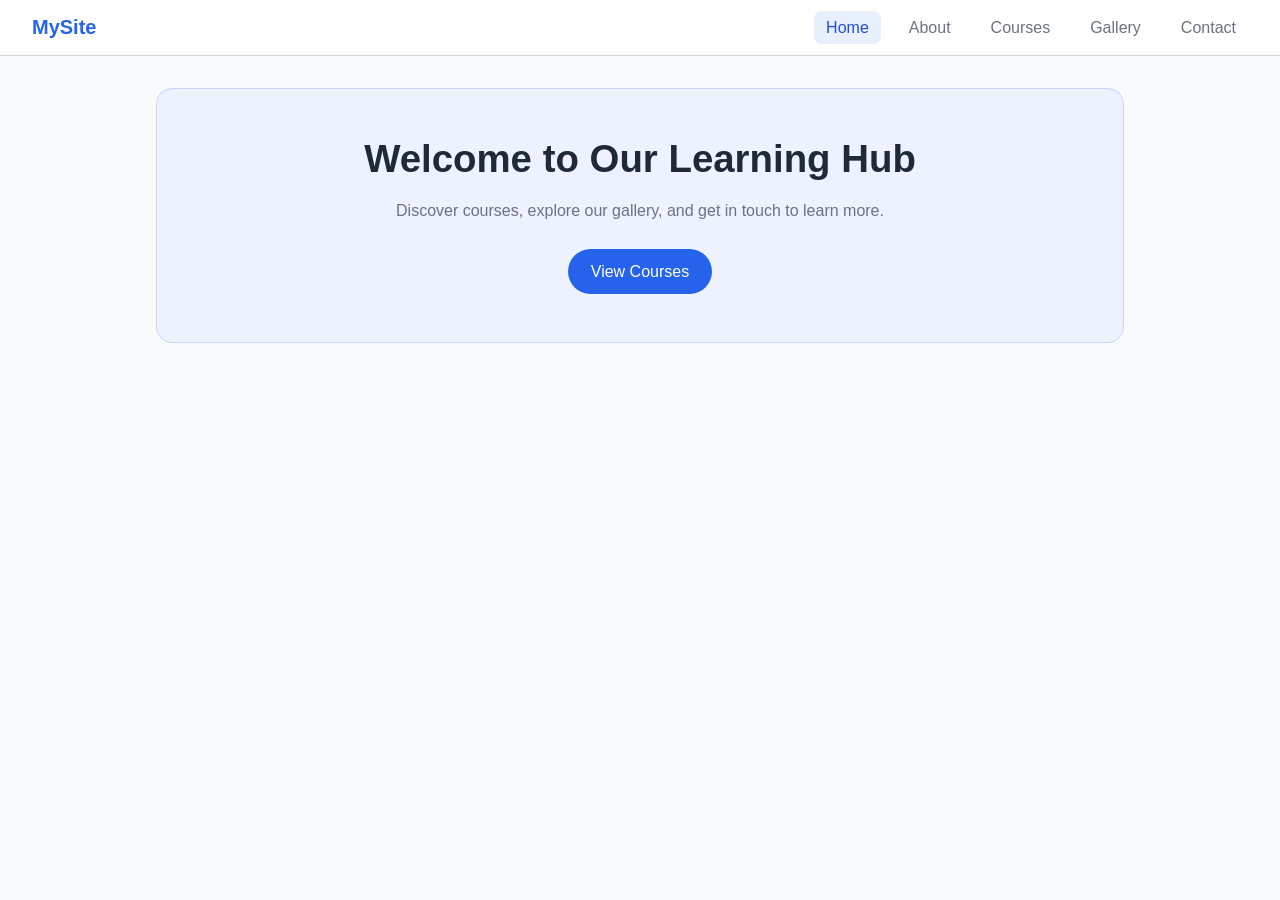
==== index.html @ 4cf64baa "Initial website" ====
<!DOCTYPE html>
<html lang="en">
<head>
  <meta charset="UTF-8" />
  <meta name="viewport" content="width=device-width, initial-scale=1.0" />
  <title>Home | Simple Static Website</title>
  <link rel="stylesheet" href="style.css" />
</head>
<body>
  <header>
    <div class="logo">MySite</div>
    <nav>
      <ul>
        <li><a href="index.html" class="active">Home</a></li>
        <li><a href="about.html">About</a></li>
        <li><a href="courses.html">Courses</a></li>
        <li><a href="gallery.html">Gallery</a></li>
        <li><a href="contact.html">Contact</a></li>
      </ul>
    </nav>
  </header>

  <main class="container">
    <section class="hero">
      <h1>Welcome to Our Learning Hub</h1>
      <p>Discover courses, explore our gallery, and get in touch to learn more.</p>
      <a href="courses.html" class="button">View Courses</a>
    </section>
  </main>

  <script src="script.js"></script>
</body>
</html>
---- style.css ----
* {
  box-sizing: border-box;
  margin: 0;
  padding: 0;
}

:root {
  --bg: #f8fafb;
  --surface: #ffffff;
  --text: #1f2937;
  --muted: #6b7280;
  --primary: #2563eb;
  --primary-dark: #1d4ed8;
  --border: #d1d5db;
}

body {
  font-family: "Segoe UI", Tahoma, Geneva, Verdana, sans-serif;
  background: var(--bg);
  color: var(--text);
  min-height: 100vh;
}

header {
  background: #ffffff;
  border-bottom: 1px solid var(--border);
  padding: 1rem 2rem;
  display: flex;
  align-items: center;
  justify-content: space-between;
  position: sticky;
  top: 0;
  z-index: 10;
}

.logo {
  font-size: 1.25rem;
  font-weight: 700;
  color: var(--primary);
}

nav ul {
  list-style: none;
  display: flex;
  gap: 1rem;
}

nav a {
  text-decoration: none;
  color: var(--muted);
  padding: 0.5rem 0.75rem;
  border-radius: 0.5rem;
  transition: background 0.2s ease, color 0.2s ease;
}

nav a:hover,
nav a.active {
  background: rgba(37, 99, 235, 0.1);
  color: var(--primary-dark);
}

.container {
  max-width: 1000px;
  margin: 2rem auto;
  padding: 0 1rem;
}

.hero {
  background: #eef2ff;
  border: 1px solid #c7d2fe;
  padding: 3rem;
  border-radius: 1rem;
  text-align: center;
}

.hero h1 {
  font-size: clamp(2rem, 3vw, 3rem);
  margin-bottom: 1rem;
}

.hero p {
  color: var(--muted);
  margin-bottom: 1.5rem;
  line-height: 1.75;
}

.button {
  display: inline-block;
  background: var(--primary);
  color: white;
  padding: 0.85rem 1.4rem;
  border: none;
  border-radius: 999px;
  text-decoration: none;
  cursor: pointer;
  transition: background 0.2s ease;
}

.button:hover {
  background: var(--primary-dark);
}

section h1 {
  font-size: 2rem;
  margin-bottom: 1rem;
}

section p {
  color: var(--muted);
  margin-bottom: 1rem;
  line-height: 1.75;
}

.cards {
  display: grid;
  gap: 1rem;
  grid-template-columns: repeat(auto-fit, minmax(220px, 1fr));
}

.card,
.gallery-item {
  background: var(--surface);
  border: 1px solid var(--border);
  border-radius: 1rem;
  padding: 1.5rem;
  box-shadow: 0 8px 24px rgba(15, 23, 42, 0.05);
}

.card h2 {
  margin-bottom: 0.75rem;
  font-size: 1.25rem;
}

.gallery-grid {
  display: grid;
  gap: 1rem;
  grid-template-columns: repeat(auto-fit, minmax(180px, 1fr));
  margin: 1.5rem 0;
}

.gallery-item {
  min-height: 140px;
  display: grid;
  place-items: center;
  font-weight: 600;
  color: var(--primary-dark);
}

form {
  display: grid;
  gap: 1rem;
  max-width: 560px;
}

label {
  font-weight: 600;
}

input,
textarea {
  width: 100%;
  padding: 0.95rem 1rem;
  border: 1px solid var(--border);
  border-radius: 0.75rem;
  font: inherit;
}

input:focus,
textarea:focus {
  outline: 2px solid rgba(37, 99, 235, 0.3);
  outline-offset: 2px;
}

@media (max-width: 640px) {
  header {
    flex-direction: column;
    align-items: flex-start;
    gap: 1rem;
  }

  nav ul {
    flex-wrap: wrap;
  }
}
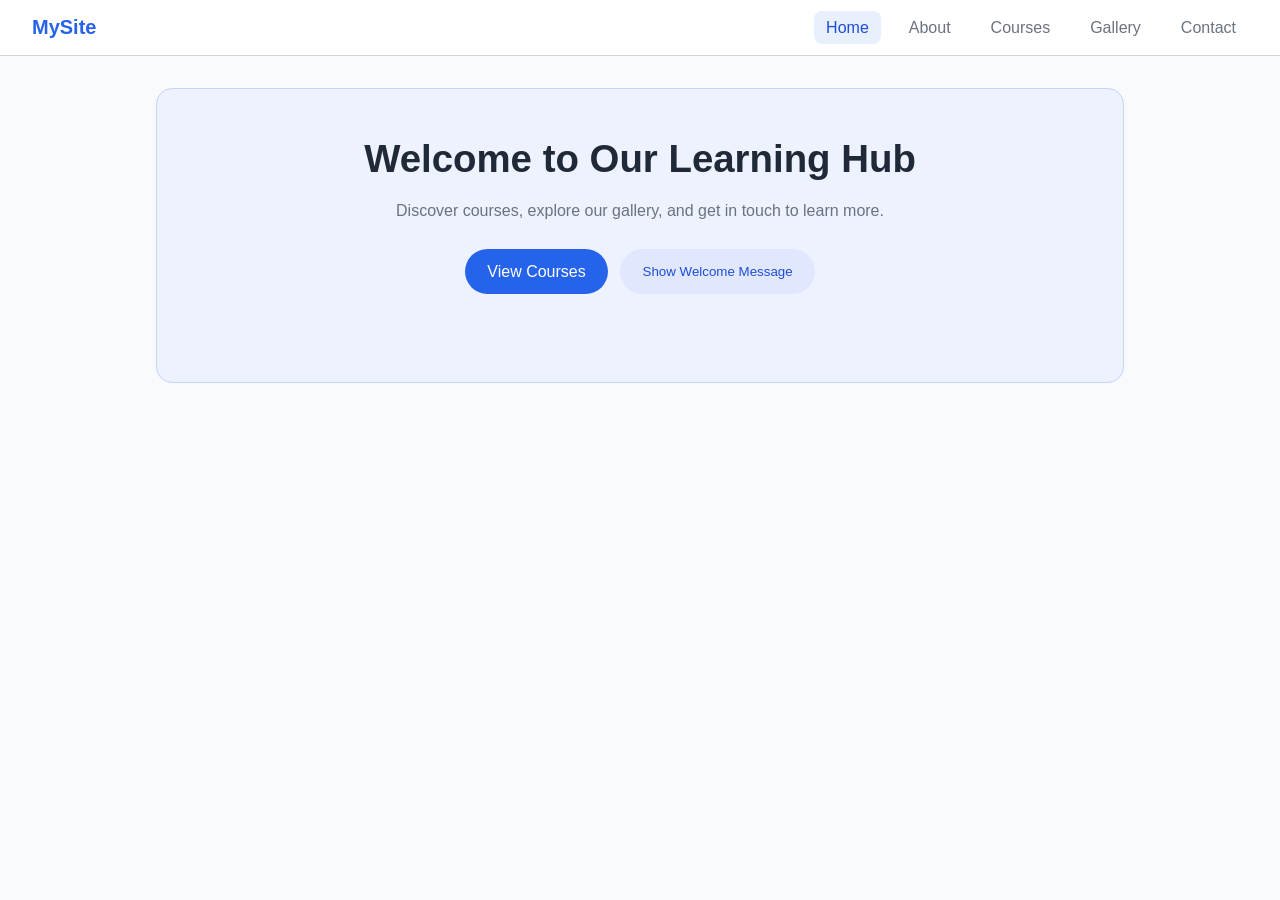
==== commit e20880f5: "Added welcome button feature" ====
--- a/index.html
+++ b/index.html
@@ -24,7 +24,11 @@
     <section class="hero">
       <h1>Welcome to Our Learning Hub</h1>
       <p>Discover courses, explore our gallery, and get in touch to learn more.</p>
-      <a href="courses.html" class="button">View Courses</a>
+      <div class="hero-actions">
+        <a href="courses.html" class="button">View Courses</a>
+        <button id="welcomeButton" class="button secondary">Show Welcome Message</button>
+      </div>
+      <div id="welcomeMessage" class="welcome-message" aria-live="polite"></div>
     </section>
   </main>
 
--- a/style.css
+++ b/style.css
@@ -100,6 +100,26 @@
   background: var(--primary-dark);
 }
 
+.secondary {
+  background: #e0e7ff;
+  color: var(--primary-dark);
+}
+
+.hero-actions {
+  display: flex;
+  flex-wrap: wrap;
+  gap: 0.75rem;
+  justify-content: center;
+  margin-top: 1rem;
+}
+
+.welcome-message {
+  margin-top: 1rem;
+  color: var(--primary-dark);
+  font-weight: 600;
+  min-height: 1.5rem;
+}
+
 section h1 {
   font-size: 2rem;
   margin-bottom: 1rem;
